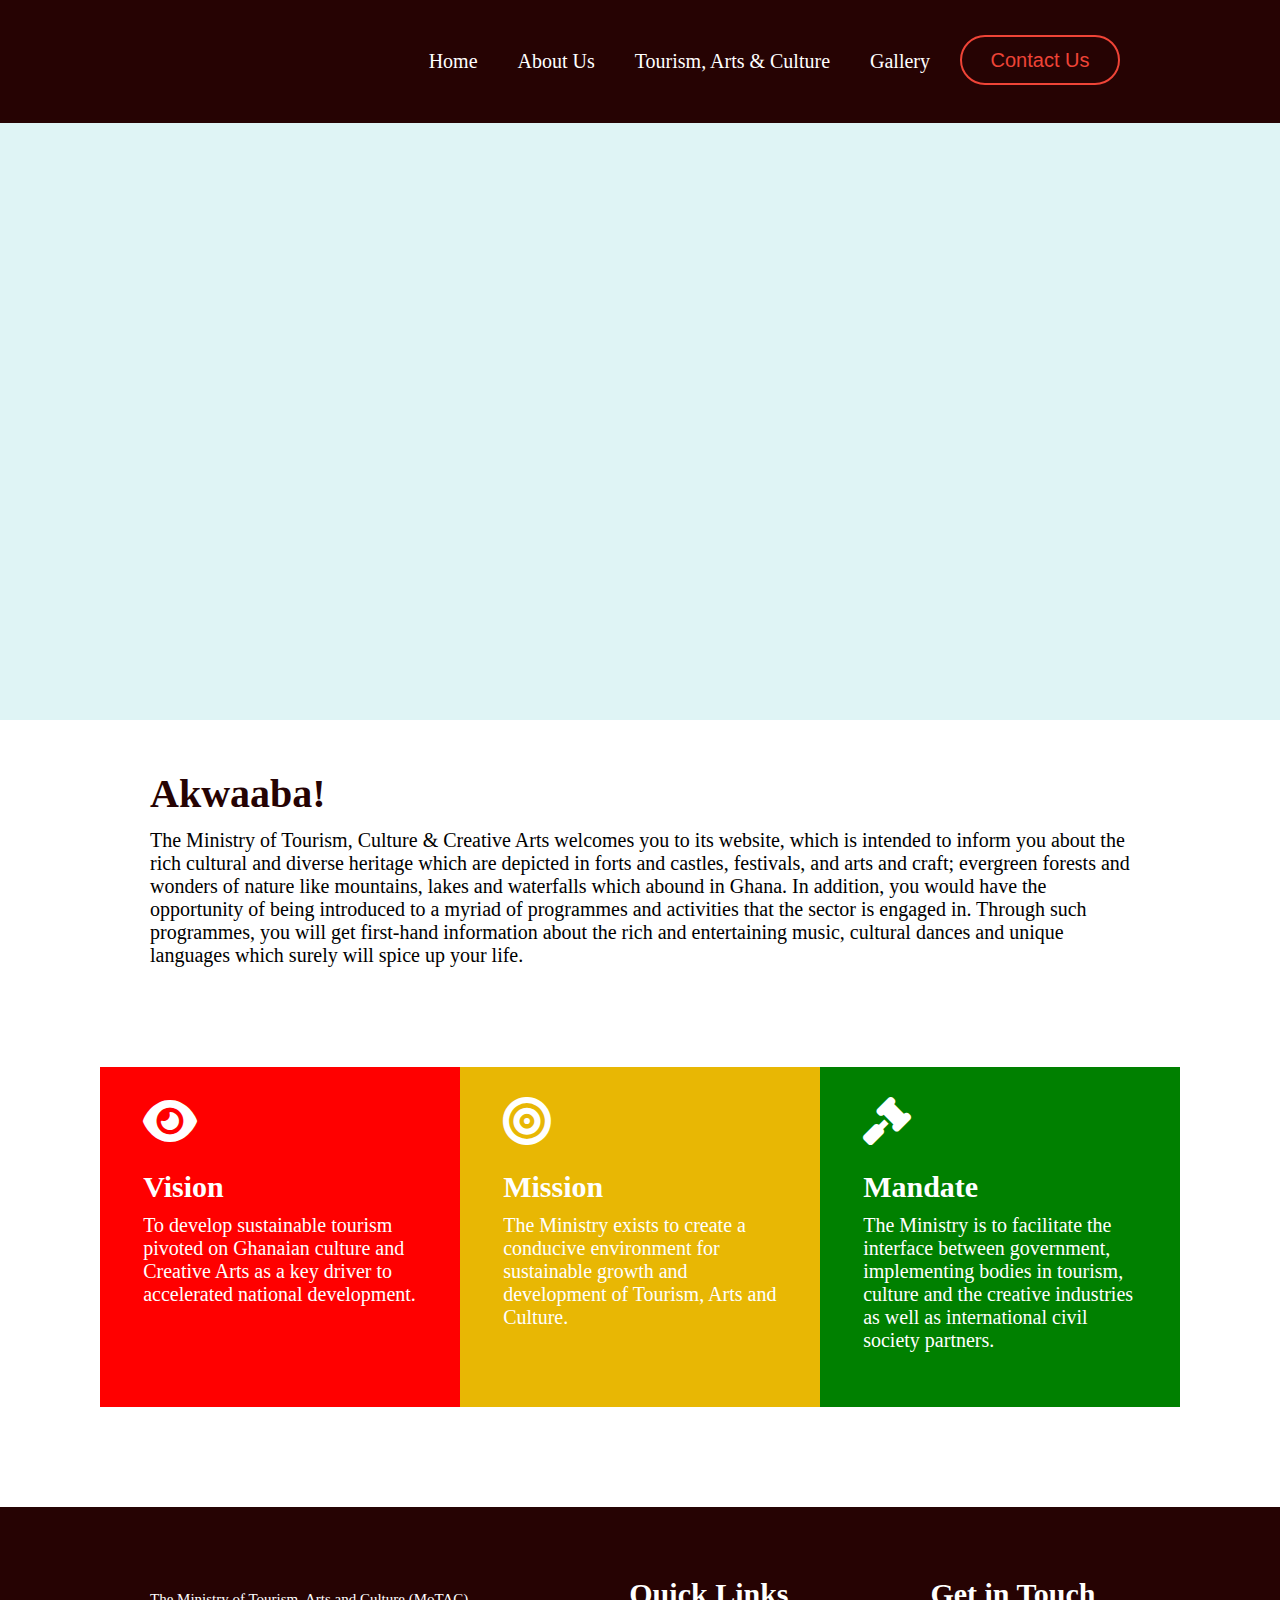
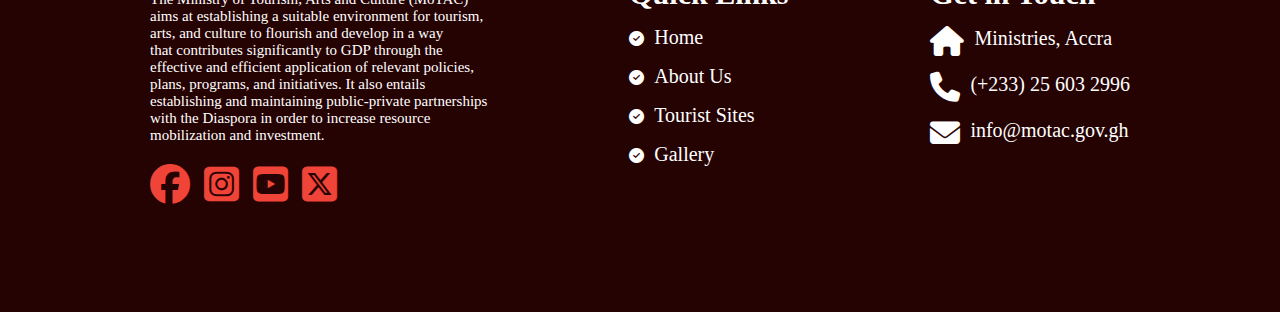
==== index.html @ de560dda "Add files via upload" ====
<!DOCTYPE html>
<html lang="en">
<head>
    <meta charset="UTF-8">
    <meta name="viewport" content="width=device-width, initial-scale=1.0">
    <title>motac.com</title>
    <link rel="stylesheet" href="style.css">
    <link rel="stylesheet" href="https://cdnjs.cloudflare.com/ajax/libs/font-awesome/6.7.2/css/all.min.css">
</head>
<body>
    <header>
        <a href="index.html">
        <div class="logo"><img src="images/logo1.png" alt=""></div>
        </a>
            <nav>
                <ul>
                    <li><a href="index.html">Home</a></li>
                    <li><a href="about.html">About Us</a></li>
                    <li><a href="tourist.html">Tourism, Arts & Culture</a></li>
                    <li><a href="gallery.html">Gallery</a></li>
                </ul>
                <a href="contact.html"><button class="nav-button">Contact Us</button></a>
            </nav>
    </header>
    <section id="main">
        <div class="hero">
            <div class="text">
                <h1 class="anim">Immerse Yourself<br>
                    in the Vibrant<br>
                    Ghanaian Culture.</h1>
                <p class="anim">Discover the Heartbeat of West Africa: Experience the Vibrant Culture,<br>
                    Stunning Landscapes, and Warm Hospitality of Ghana!
                </p>
                <a href="/tourist.html"><button class="btn anim">Explore More</button></a>
    </section>

    <section id="about">
        <div class="about-sec">
            <h2>Akwaaba!</h2>
            <p>The Ministry of Tourism, Culture & Creative Arts welcomes you to its website,
                which is intended to inform you about the rich cultural and diverse heritage
                which are depicted in forts and castles, festivals, and arts and craft;
                evergreen forests and wonders of nature like mountains, lakes and waterfalls
                which abound in Ghana. In addition, you would have the opportunity of
                being introduced to a myriad of programmes and activities that the sector is
                engaged in. Through such programmes, you will get first-hand information
                about the rich and entertaining music, cultural dances and unique
                languages which surely will spice up your life.
            </p>
        </div>
        <div class="cards">
            <div class="card1">
                <i class="fa-solid fa-eye"></i>
                <h2>Vision</h2>
                <p>To develop sustainable tourism pivoted on Ghanaian culture and
                    Creative Arts as a key driver to accelerated national development.</p>
            </div>
            <div class="card2">
                <i class="fa-solid fa-bullseye"></i>
                <h2>Mission</h2>
                <p>The Ministry exists to create a conducive environment for
                    sustainable growth and development of Tourism, Arts and Culture.</p>
            </div>
            <div class="card3">
                <i class="fa-solid fa-gavel"></i>
                <h2>Mandate</h2>
                <p>The Ministry is to facilitate the interface between government,
                    implementing bodies in tourism, culture and the creative
                    industries as well as international civil society partners.

                </p>
            </div>
        </div>
    </section>
    <section id="footer-links">
        <div class="bottom-links">
            <div class="footer-logo">
                <img src="images/logo1.png" alt="">
                <p>The Ministry of Tourism, Arts and Culture (MoTAC) <br>aims
                at establishing a suitable environment for tourism, <br>
                 arts, and culture to flourish and develop in a way <br>
                that contributes significantly to GDP through the <br>
                effective and efficient application of relevant policies, <br>
                plans, programs, and initiatives. It also entails <br>
                establishing and maintaining public-private partnerships <br>
                with the Diaspora in order to increase resource <br>
                mobilization and investment.
                </p>
           
            <span class="social-icons">
                <a href="https://www.facebook.com" class="fb-icon">
                    <i class="fa-brands fa-facebook"></i>
                  </a>
                  <a href="https://www.instagram.com" class="ig-icon">
                    <i class="fa-brands fa-square-instagram"></i>
                  </a>
                  <a href="https://www.youtube.com" class="youtube-icon">
                    <i class="fa-brands fa-square-youtube"></i>
                  </a>
                  <a href="https://www.x.com" class="x-icon">
                    <i class="fa-brands fa-square-x-twitter"></i>
                  </a>
                </span>
            </div>
            <div class="quick-links">
                <h2>Quick Links</h2>
                <ul>
                    <li><i class="fa-solid fa-circle-check"></i><a href="index.html">Home</a></li>
                    <li><i class="fa-solid fa-circle-check"></i><a href="about.html">About Us</a></li>
                    <li><i class="fa-solid fa-circle-check"></i><a href="tourist.html">Tourist Sites</a></li>
                    <li><i class="fa-solid fa-circle-check"></i><a href="gallery.html">Gallery</a></li>
                </ul>
            </div>
            <div class="get-in-touch">
                <h2>Get in Touch</h2>
                <ul>
                    <li><i class="fa-solid fa-home"></i><a href="#">Ministries, Accra</a></li>
                    <li><i class="fa-solid fa-phone"></i><a href="#">(+233) 25 603 2996</a></li>
                    <li><i class="fa-solid fa-envelope"></i><a href="#">info@motac.gov.gh</a></li>
                </ul>
            </div>
        </div>
    </section>
</body>
</html>
---- style.css ----
/* General Reset */
*{
    margin: 0;
    padding: 0;
    text-decoration: none;
    list-style-type: none;
}

/* Body Styles */
body{
    background-color: white;

}
body::-webkit-scrollbar{
    display: none;
}

/* Font Styles */
@font-face {
    font-family: HelveticaNowDisplay-ExtraBold;
    src: url(fonts/HelveticaNowDisplay-ExtraBold.ttf);
    font-weight: 800;
    font-style: normal;
  }

  @font-face {
    font-family: HelveticaNowDisplay-Bold;
    src: url(fonts/HelveticaNowDisplay-Bold.ttf);
    font-weight: 700;
    font-style: normal;
  }

  @font-face {
    font-family: HelveticaNowDisplay-Regular;
    src: url(fonts/HelveticaNowDisplay-Regular.ttf);
    font-weight: 400;
    font-style: normal;
  }

  @font-face {
    font-family: HelveticaNowDisplay-Medium;
    src: url(fonts/HelveticaNowDisplay-Medium.ttf);
    font-weight: 500;
    font-style: normal;
  }

/* Header Styles */
header {
    display: flex;
    background-color: rgb(38, 3, 3);
    align-items: center;
    justify-content: space-between;
    position: fixed;
    z-index: 10;
    width: 100%;
}

/* Logo Styles */
.logo img {
    max-height: 25px;
    margin-left: 150px;
}

/* Nav Styles */
nav{
    display: flex;
    text-decoration: none;
    margin: 20px;
    margin-right: 150px;
}

nav ul{
    font-family: HelveticaNowDisplay-Regular;
    font-size: medium;
    display: flex;
    text-decoration: none;
    position: relative;
    bottom: 10px;
    color: white;
    padding-top: 20px;
    margin-right: 20px;
}

nav ul li{
    margin: 20px;
}

nav ul li a{
    color: white;
    font-size: 20px;
}

nav ul li a:hover{
    color: #EF4437;
}

.nav-button{
    background-color: transparent;
    border: none;
    height: 50px;
    width: 160px;
    position: relative;
    color: #EF4437;
    border: #EF4437 solid 2px;
    border-radius: 50px;
    font-size: 20px;
    text-align: center;
    right: 10px;
    margin-top: 15px;
}

.nav-button:hover{
    background-color: #EF4437;
    color: white;
    transform:rotateY(360deg);
    transition: 2s;
    border: solid #EF4437 2px;
}

/* Hero Styles */
#main{
    height: 70vh;
    background-color: #dff4f5;
    padding-top: 60px;
    padding-bottom: 30px;
    background-image: url(images/bg-image.jpeg);
    background-position: center;
    background-size: cover;

}

.text{
    margin-top: 180px;
    margin-left: 150px;
}

.text h1{
    animation: ease-in 1s;
}

.hero h1{
    font-family: HelveticaNowDisplay-Medium;
    color: white;
    font-size: 70px;
    line-height: 70px;
    opacity: 0;
    transform: translateY(30px);
    animation: moveup 0.5s linear forwards;
}
    
@keyframes moveup{
        100%{
            opacity: 1;
            transform: translateY(0px);
        }
    }

.hero p{
    color: white;
    font-family: HelveticaNowDisplay-Medium;
    font-size: 20px;
    margin-top: 10px;
    animation-delay: 0.5s;
}

.btn{
    text-decoration: none;
    background-color: #EF4437;
    border: solid 2px #EF4437;
    font-family: HelveticaNowDisplay-Medium;
    font-size: 20px;
    height: 50px;
    width: 170px;
    text-align: center;
    color: white;
    border-radius: 50px;
    margin-left: 5px;
    margin-top: 20px;
    margin-bottom: 300px;
}

a .btn{
    animation-delay: 1s;
}

.btn:hover{
    background-color: #5f0902;
    color: white;
    transform:rotateY(360deg);
    transition: 2s;
    border: solid #5f0902 2px;
    cursor: pointer;
    transition: 1s;
}

.anim{
    opacity: 0;
    transform: translateY(30px);
    animation: moveup 0.5s linear forwards;
}
@keyframes moveup{
    100%{
        opacity: 1;
        transform: translateY(0px);
    }
}

/* About Section Styles */
.about-sec{
    background-color: white;
    padding: 50px;
    padding-bottom: 0px;
    text-align: center;
    padding-top: 50px;
}

.about-sec h2{
    font-family: HelveticaNowDisplay-Medium;
    color: rgb(38, 3, 3);
    font-size: 50px;
}

#about-sec{
    height: 50vh;
}

.about-sec p{
    color: black;
    font-family: HelveticaNowDisplay-Regular;
    font-size: 20px;
    margin-top: 10px;
    padding: 100px;
    padding-top: 2px;
    text-align: left;
}

.cards{
    display: flex;
    gap: 0px;
    justify-content: center;
    padding-left: 100px;
    padding-right: 100px;
    padding-bottom: 100px;
}

.card1{
    height: 330px;
    width: 400px;
    background-color: red;
    padding-top: 10px;
}

.card2{
    height: 330px;
    width: 400px;
    background-color: rgb(232, 183, 4);
    padding-top: 10px;
}

.card3{
    height: 330px;
    width: 400px;
    background-color: green;
    padding-top: 10px;
}

.cards i{
    font-size: 3rem;
    color: white;
    margin-top: 20px;
    margin-bottom: 15px;
    padding-left: 12%;
    padding-right: 12%;
}

.cards h2{
    text-align: left;
    color: white;
    font-family: HelveticaNowDisplay-Medium;
    font-size: 30px;
    margin: 10px 0;
    padding-left: 12%;
    padding-right: 12%;
}

.cards p{
    font-family: HelveticaNowDisplay-Regular;
    font-size: 20px;
    color: white;
    text-align: left;
    margin: 5px 0;
    padding-left: 12%;
    padding-right: 12%;
}

.card1:hover{
    background-color: black;
    color: white;
    transform:translateY(-15px);
    transition: all 1s;
}

.card2:hover{
    background-color: black;
    color: white;
    transform:translateY(-15px);
    transition: all 1s;
}

.card3:hover{
    background-color: black;
    color: white;
    transform:translateY(-15px);
    transition: all 1s;
}

.cards:hover i{
    color: white;
}

.cards:hover h2{
    color: white;
}


/* Contact Styles */
#contact-sec{
    height: 30vh;
    padding-top: 60px;
    padding-bottom: 30px;
    background: linear-gradient(rgba(38, 3, 3, 0.619), rgba(38, 3, 3, 0.573)),url(images/bg-image2.jpg);
    background-position: center;
    background-size: cover;
}

.contact{
    margin-top: 140px;
    margin-left: 150px;
}

.contact h1{
    animation: ease-in 1s;
}

.con-hero h1{
    font-family: HelveticaNowDisplay-Medium;
    color: white;
    font-size: 50px;
    line-height: 70px;
    opacity: 0;
    transform: translateY(30px);
    animation: moveup 0.5s linear forwards;
}

.location{
    width: 80%;
    margin: auto;
    padding: 80px 0;
    size: cover;
}

.location iframe{
    width: 100%;
}

.contact-us{
    width: 80%;
    margin: auto;
}

.contact-col{
    flex-basis: 48%;
    margin-bottom: 30px;
}

.contact-col div{
    display: flex;
    align-items: center;
    margin-bottom: 40px;
}

.contact-col div i{
    font-size: 28px;
    color: #EF4437;
    margin: 10px;
    margin-right: 30px;
}

.contact div p{
    padding: 0;
}

.contact-col div h5{
    font-size: 20px;
    margin-bottom: 5px;
    color: #555;
    font-weight: 400;
    font-family: HelveticaNowDisplay-Medium;
}

.contact-col div p{
    font-size: 17px;
    margin-bottom: 5px;
    color: #555;
    font-family: HelveticaNowDisplay-Regular;
}

.contact-col input, .contact-col textarea{
    width: 100%;
    padding: 15px;
    margin-bottom: 17px;
    outline: none;
    border: 1px solid #ccc;
}

.contact-btn{
    text-decoration: none;
    background-color: #EF4437;
    border: solid 2px #EF4437;
    font-family: HelveticaNowDisplay-Medium;
    font-size: 20px;
    height: 50px;
    width: 170px;
    text-align: center;
    color: white;
    border-radius: 50px;
    margin-left: 5px;
    margin-top: 20px;
    margin-bottom: 100px;
}

.contact-btn:hover{
    background-color: #5f0902;
    color: white;
    transition: 2s;
    border: solid #5f0902 2px;
    cursor: pointer;
    transition: 1s;
}

.row{
    display: flex;
}

/* About MoTAC Styles */
#contact-sec{
    height: 30vh;
    padding-top: 60px;
    padding-bottom: 30px;
    background: linear-gradient(rgba(38, 3, 3, 0.619), rgba(38, 3, 3, 0.573)),url(images/bg-image2.jpg);
    background-position: center;
    background-size: cover;
}

.contact{
    margin-top: 140px;
    margin-left: 150px;
}

.contact h1{
    animation: ease-in 1s;
}

.con-hero h1{
    font-family: HelveticaNowDisplay-Medium;
    color: white;
    font-size: 50px;
    line-height: 70px;
    opacity: 0;
    transform: translateY(30px);
    animation: moveup 0.5s linear forwards;
}

/* About Section Styles */
.motac-sec{
    background-color: white;
    padding: 50px;
    padding-bottom: 70px;
    text-align: left;
    padding-top: 0px;
}

.about-sec h2{
    font-family: HelveticaNowDisplay-Medium;
    color: rgb(38, 3, 3);
    font-size: 40px;
    text-align: left;
    padding-left: 100px;
}

.motac-sec p{
    color: black;
    font-family: HelveticaNowDisplay-Regular;
    font-size: 20px;
    margin-top: 10px;
    padding: 100px;
    padding-bottom: 10px;
    padding-top: 10px;
    text-align: left;
}

.values{
    font-family: HelveticaNowDisplay-Medium;
    color: rgb(38, 3, 3);
    font-size: 30px;
    padding-left: 160px;
    padding-bottom: 30px;
}

.motac-cards{
    display: flex;
    gap: 0px;
    justify-content: center;
    padding-left: 100px;
    padding-right: 100px;
    padding-bottom: 100px;
}

.motac-card1{
    height: 400px;
    width: 400px;
    background-color: rgb(135, 190, 6);
    padding-top: 10px;
}

.motac-card2{
    height: 400px;
    width: 400px;
    background-color: green;
    padding-top: 10px;
}

.motac-card3{
    height: 400px;
    width: 400px;
    background-color: rgb(135, 190, 6);
    padding-top: 10px;
}

.motac-cards h2{
    text-align: left;
    color: white;
    font-family: HelveticaNowDisplay-Medium;
    font-size: 30px;
    margin: 10px 0;
    padding-left: 12%;
    padding-right: 12%;
    padding-top: 40px;
}

.motac-cards p{
    font-family: HelveticaNowDisplay-Regular;
    font-size: 20px;
    color: white;
    text-align: left;
    margin: 5px 0;
    padding-left: 12%;
    padding-right: 12%;
    padding-top: 20px;
}

.motac-card1:hover{
    background-color: rgb(38, 3, 3);
    color: white;
    transform:translateY(-15px);
    transition: all 1s;
}

.motac-card2:hover{
    background-color: rgb(38, 3, 3);
    color: white;
    transform:translateY(-15px);
    transition: all 1s;
}

.motac-card3:hover{
    background-color:rgb(38, 3, 3);
    color: white;
    transform:translateY(-15px);
    transition: all 1s;
}

.motac-cards:hover i{
    color: white;
}

.motac-cards:hover h2{
    color: white;
}

/* Gallery Styles */
.gallery{
    display: flex;
    justify-content: center;
    align-items: center;
    flex-wrap: wrap;
    padding-bottom: 70px;
    padding-top: 70px;
}

.gallery img{
    width: 400px;
    height: 300px;
    border-radius: 10px;
    border: 2px  solid rgb(38, 3, 3);
    box-shadow: 4px 7px 7px 0px rgb(44, 43, 43);
    cursor: pointer;
    margin: 10px;
    transition: 400ms;
}

.gallery img:hover{
    filter: grayscale(1);
    transform: scale(1.03);
}


.tourist-cards{
    display: flex;
    justify-content: center;
    padding-left: 100px;
    padding-right: 100px;
    padding-bottom: 100px;
}

.tourist-card1{
    height: 450px;
    width: 600px;
    background:linear-gradient(rgba(0, 0, 0, 0.527),rgba(0, 0, 0, 0.61),rgba(0, 0, 0, 0.518)),url(/images/bg-image.jpeg);
}

.site1{
    height: 450px;
    width: 600px;
    background:linear-gradient(rgba(0, 0, 0, 0.527),rgba(0, 0, 0, 0.61),rgba(0, 0, 0, 0.518)),url(images/kakum.png);
}
.site2{
    height: 450px;
    width: 600px;
    background:linear-gradient(rgba(0, 0, 0, 0.527),rgba(0, 0, 0, 0.61),rgba(0, 0, 0, 0.518)),url(images/mole.png);
}
.site3{
    height: 450px;
    width: 600px;
    background:linear-gradient(rgba(0, 0, 0, 0.527),rgba(0, 0, 0, 0.61),rgba(0, 0, 0, 0.518)),url(images/larabanga.png);
}
.site4{
    height: 450px;
    width: 600px;
    background:linear-gradient(rgba(0, 0, 0, 0.527),rgba(0, 0, 0, 0.61),rgba(0, 0, 0, 0.518)),url(images/homowo.png);
}
.site5{
    height: 450px;
    width: 600px;
    background:linear-gradient(rgba(0, 0, 0, 0.527),rgba(0, 0, 0, 0.61),rgba(0, 0, 0, 0.518)),url(images/yor.png);
}

.site6{
    height: 450px;
    width: 600px;
    background:linear-gradient(rgba(0, 0, 0, 0.527),rgba(0, 0, 0, 0.61),rgba(0, 0, 0, 0.518)),url(images/kente.png);
}

.tourist-card2{
    height: 450px;
    width: 600px;
    background-color: green;
    padding-top: 10px;
}

.tourist-cards h2{
    text-align: left;
    color: white;
    font-family: HelveticaNowDisplay-Medium;
    font-size: 30px;
    margin: 10px 0;
    padding-left: 12%;
    padding-right: 12%;
    padding-top: 40px;
}

.tourist-cards p{
    font-family: HelveticaNowDisplay-Regular;
    font-size: 20px;
    color: white;
    text-align: left;
    margin: 5px 0;
    padding-left: 12%;
    padding-right: 5%;
    padding-top: 20px;
}

.tourist-card1:hover{
    background-color: black;
    color: white;
    transform:translateY(-15px);
    transition: all 1s;
}

.tourist-card2:hover{
    background-color: black;
    color: white;
    transform:translateY(-15px);
    transition: all 1s;
}

.tourist-card3:hover{
    background-color: black;
    color: white;
    transform:translateY(-15px);
    transition: all 1s;
}

.tourist-cards:hover i{
    color: white;
}

.tourist-cards:hover h2{
    color: white;
}


/* Footer Styles */
.footer-logo{
    margin-top: 30px;
}

.bottom-links{
    background-color: rgb(38, 3, 3);
    height: 45vh;
    display: flex;
    justify-content: space-between;
    align-items: flex-start;
    margin: auto;
}

.footer-logo img {
    max-height: 25px;
    margin-left: 150px;
    margin-top: 40px;
}


.footer-logo p{
    font-family: HelveticaNowDisplay-Regular;
    font-size: 15px;
    color: white;
    margin-left: 150px;
    margin-top: 10px;
    margin-bottom: 10px;
}

.social-icons i{
    display: inline-block;
    min-height: 45px;
    cursor: pointer;
    margin-top: 20px;
    margin-top: 10px;
    margin-left: 150px;
    color: #EF4437;
    font-size: 40px;
}


.ig-icon i{
    margin-left: 10px;
}

.youtube-icon i{
    margin-left: 10px;
}

.x-icon i{
    margin-left: 10px;
}


.quick-links{
    margin-top: 70px;
    position: top;
}

.quick-links h2{
    font-family: HelveticaNowDisplay-Bold;
    font-size: 30px;
    color: white;
}

.quick-links ul{
    list-style: none;
    text-decoration: none;
    color: white;
    font-size: 20px;
    font-family: HelveticaNowDisplay-Regular;
}

.quick-links ul li{
    list-style: none;
    text-decoration: none;
    color: white;
    font-family: HelveticaNowDisplay-Regular;
}

.quick-links ul li a{
    list-style: none;
    text-decoration: none;
    color: white;
    font-family: HelveticaNowDisplay-Regular;
    line-height: 25px;
    margin-left: 10px;
}

.quick-links ul li a:hover{
  color: #EF4437;
}

.quick-links ul li img{
    width: 10px;
    height: 10px;
    margin-top: 20px;
}

.quick-links ul li i{
    font-size: 15px;
    color: white;
    margin-top: 20px;
}

.get-in-touch{
    margin-right: 150px;
    margin-top: 70px;
}

.get-in-touch h2{
    font-family: HelveticaNowDisplay-Regular;
    font-size: 30px;
    color: white;
}

.get-in-touch ul{
    align-items: center;
}
.get-in-touch ul li{
    list-style: none;
    text-decoration: none;
    color: white;
    font-family: HelveticaNowDisplay-Reular;
    align-items: center;
}

.get-in-touch ul li a{
    list-style: none;
    text-decoration: none;
    color: white;
    font-family: HelveticaNowDisplay-Regular;
    margin-left: 10px;
    font-size: 20px;
    position: relative;
    top: -7px;
}

.get-in-touch ul li img{
    width: 25px;
    height: 25px;
    margin-top: 15px;
    align-items: center;
    text-align: center;
}

.get-in-touch ul li i{
    color: white;
    font-size: 30px;
    margin-top: 15px;
    align-items: center;
    text-align: center;
}
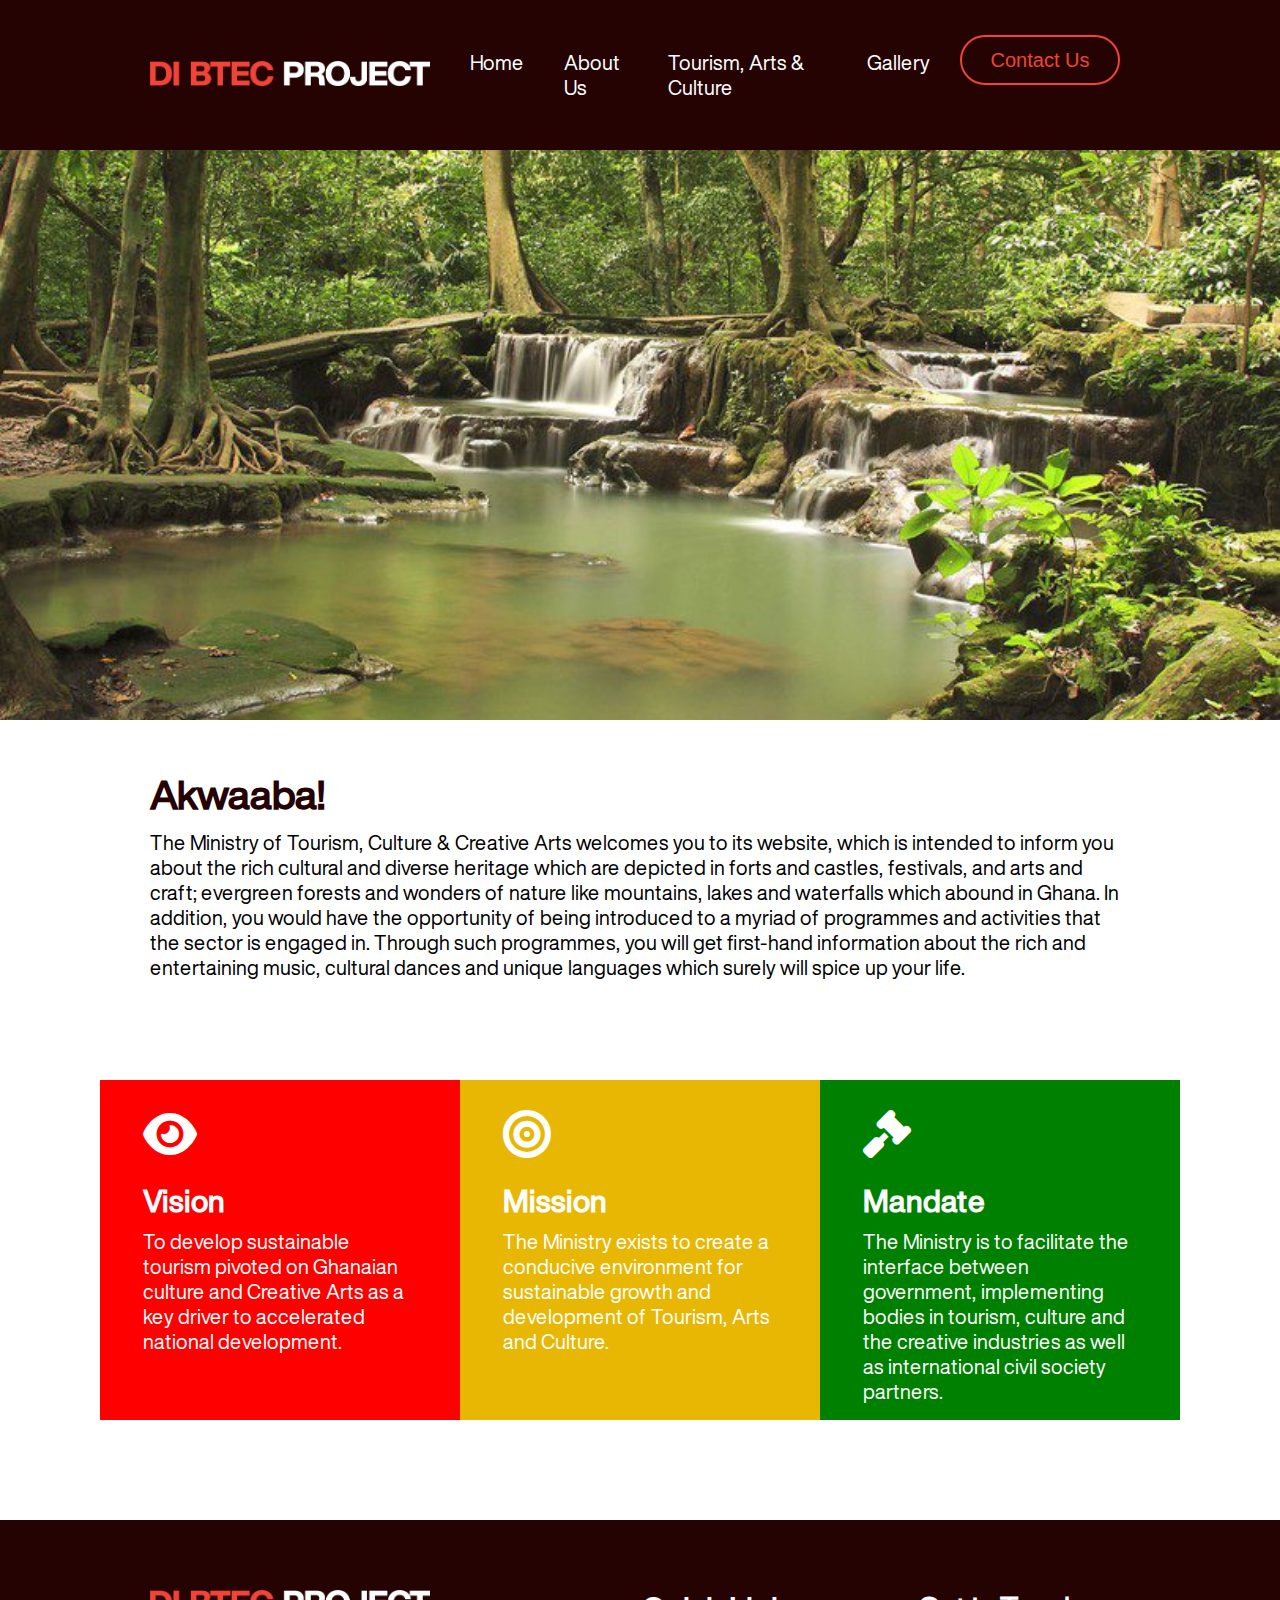
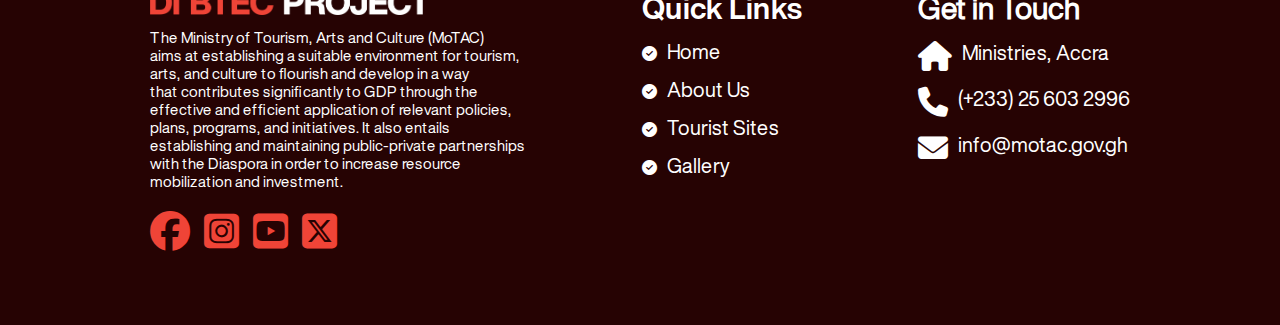
==== commit f3b87bee: "Update index.html" ====
--- a/index.html
+++ b/index.html
@@ -10,7 +10,7 @@
 <body>
     <header>
         <a href="index.html">
-        <div class="logo"><img src="images/logo1.png" alt=""></div>
+        <div class="logo"><img src="logo1.png" alt=""></div>
         </a>
             <nav>
                 <ul>
@@ -75,7 +75,7 @@
     <section id="footer-links">
         <div class="bottom-links">
             <div class="footer-logo">
-                <img src="images/logo1.png" alt="">
+                <img src="logo1.png" alt="">
                 <p>The Ministry of Tourism, Arts and Culture (MoTAC) <br>aims
                 at establishing a suitable environment for tourism, <br>
                  arts, and culture to flourish and develop in a way <br>
@@ -122,4 +122,4 @@
         </div>
     </section>
 </body>
-</html>+</html>
--- a/style.css
+++ b/style.css
@@ -18,28 +18,28 @@
 /* Font Styles */
 @font-face {
     font-family: HelveticaNowDisplay-ExtraBold;
-    src: url(fonts/HelveticaNowDisplay-ExtraBold.ttf);
+    src: url(HelveticaNowDisplay-ExtraBold.ttf);
     font-weight: 800;
     font-style: normal;
   }
 
   @font-face {
     font-family: HelveticaNowDisplay-Bold;
-    src: url(fonts/HelveticaNowDisplay-Bold.ttf);
+    src: url(HelveticaNowDisplay-Bold.ttf);
     font-weight: 700;
     font-style: normal;
   }
 
   @font-face {
     font-family: HelveticaNowDisplay-Regular;
-    src: url(fonts/HelveticaNowDisplay-Regular.ttf);
+    src: url(HelveticaNowDisplay-Regular.ttf);
     font-weight: 400;
     font-style: normal;
   }
 
   @font-face {
     font-family: HelveticaNowDisplay-Medium;
-    src: url(fonts/HelveticaNowDisplay-Medium.ttf);
+    src: url(HelveticaNowDisplay-Medium.ttf);
     font-weight: 500;
     font-style: normal;
   }
@@ -123,7 +123,7 @@
     background-color: #dff4f5;
     padding-top: 60px;
     padding-bottom: 30px;
-    background-image: url(images/bg-image.jpeg);
+    background-image: url(bg-image.jpeg);
     background-position: center;
     background-size: cover;
 
@@ -328,7 +328,7 @@
     height: 30vh;
     padding-top: 60px;
     padding-bottom: 30px;
-    background: linear-gradient(rgba(38, 3, 3, 0.619), rgba(38, 3, 3, 0.573)),url(images/bg-image2.jpg);
+    background: linear-gradient(rgba(38, 3, 3, 0.619), rgba(38, 3, 3, 0.573)),url(bg-image2.jpg);
     background-position: center;
     background-size: cover;
 }
@@ -447,7 +447,7 @@
     height: 30vh;
     padding-top: 60px;
     padding-bottom: 30px;
-    background: linear-gradient(rgba(38, 3, 3, 0.619), rgba(38, 3, 3, 0.573)),url(images/bg-image2.jpg);
+    background: linear-gradient(rgba(38, 3, 3, 0.619), rgba(38, 3, 3, 0.573)),url(bg-image2.jpg);
     background-position: center;
     background-size: cover;
 }
@@ -626,39 +626,39 @@
 .tourist-card1{
     height: 450px;
     width: 600px;
-    background:linear-gradient(rgba(0, 0, 0, 0.527),rgba(0, 0, 0, 0.61),rgba(0, 0, 0, 0.518)),url(/images/bg-image.jpeg);
+    background:linear-gradient(rgba(0, 0, 0, 0.527),rgba(0, 0, 0, 0.61),rgba(0, 0, 0, 0.518)),url(bg-image.jpeg);
 }
 
 .site1{
     height: 450px;
     width: 600px;
-    background:linear-gradient(rgba(0, 0, 0, 0.527),rgba(0, 0, 0, 0.61),rgba(0, 0, 0, 0.518)),url(images/kakum.png);
+    background:linear-gradient(rgba(0, 0, 0, 0.527),rgba(0, 0, 0, 0.61),rgba(0, 0, 0, 0.518)),url(kakum.png);
 }
 .site2{
     height: 450px;
     width: 600px;
-    background:linear-gradient(rgba(0, 0, 0, 0.527),rgba(0, 0, 0, 0.61),rgba(0, 0, 0, 0.518)),url(images/mole.png);
+    background:linear-gradient(rgba(0, 0, 0, 0.527),rgba(0, 0, 0, 0.61),rgba(0, 0, 0, 0.518)),url(mole.png);
 }
 .site3{
     height: 450px;
     width: 600px;
-    background:linear-gradient(rgba(0, 0, 0, 0.527),rgba(0, 0, 0, 0.61),rgba(0, 0, 0, 0.518)),url(images/larabanga.png);
+    background:linear-gradient(rgba(0, 0, 0, 0.527),rgba(0, 0, 0, 0.61),rgba(0, 0, 0, 0.518)),url(larabanga.png);
 }
 .site4{
     height: 450px;
     width: 600px;
-    background:linear-gradient(rgba(0, 0, 0, 0.527),rgba(0, 0, 0, 0.61),rgba(0, 0, 0, 0.518)),url(images/homowo.png);
+    background:linear-gradient(rgba(0, 0, 0, 0.527),rgba(0, 0, 0, 0.61),rgba(0, 0, 0, 0.518)),url(homowo.png);
 }
 .site5{
     height: 450px;
     width: 600px;
-    background:linear-gradient(rgba(0, 0, 0, 0.527),rgba(0, 0, 0, 0.61),rgba(0, 0, 0, 0.518)),url(images/yor.png);
+    background:linear-gradient(rgba(0, 0, 0, 0.527),rgba(0, 0, 0, 0.61),rgba(0, 0, 0, 0.518)),url(yor.png);
 }
 
 .site6{
     height: 450px;
     width: 600px;
-    background:linear-gradient(rgba(0, 0, 0, 0.527),rgba(0, 0, 0, 0.61),rgba(0, 0, 0, 0.518)),url(images/kente.png);
+    background:linear-gradient(rgba(0, 0, 0, 0.527),rgba(0, 0, 0, 0.61),rgba(0, 0, 0, 0.518)),url(kente.png);
 }
 
 .tourist-card2{
@@ -873,4 +873,4 @@
     margin-top: 15px;
     align-items: center;
     text-align: center;
-}+}
